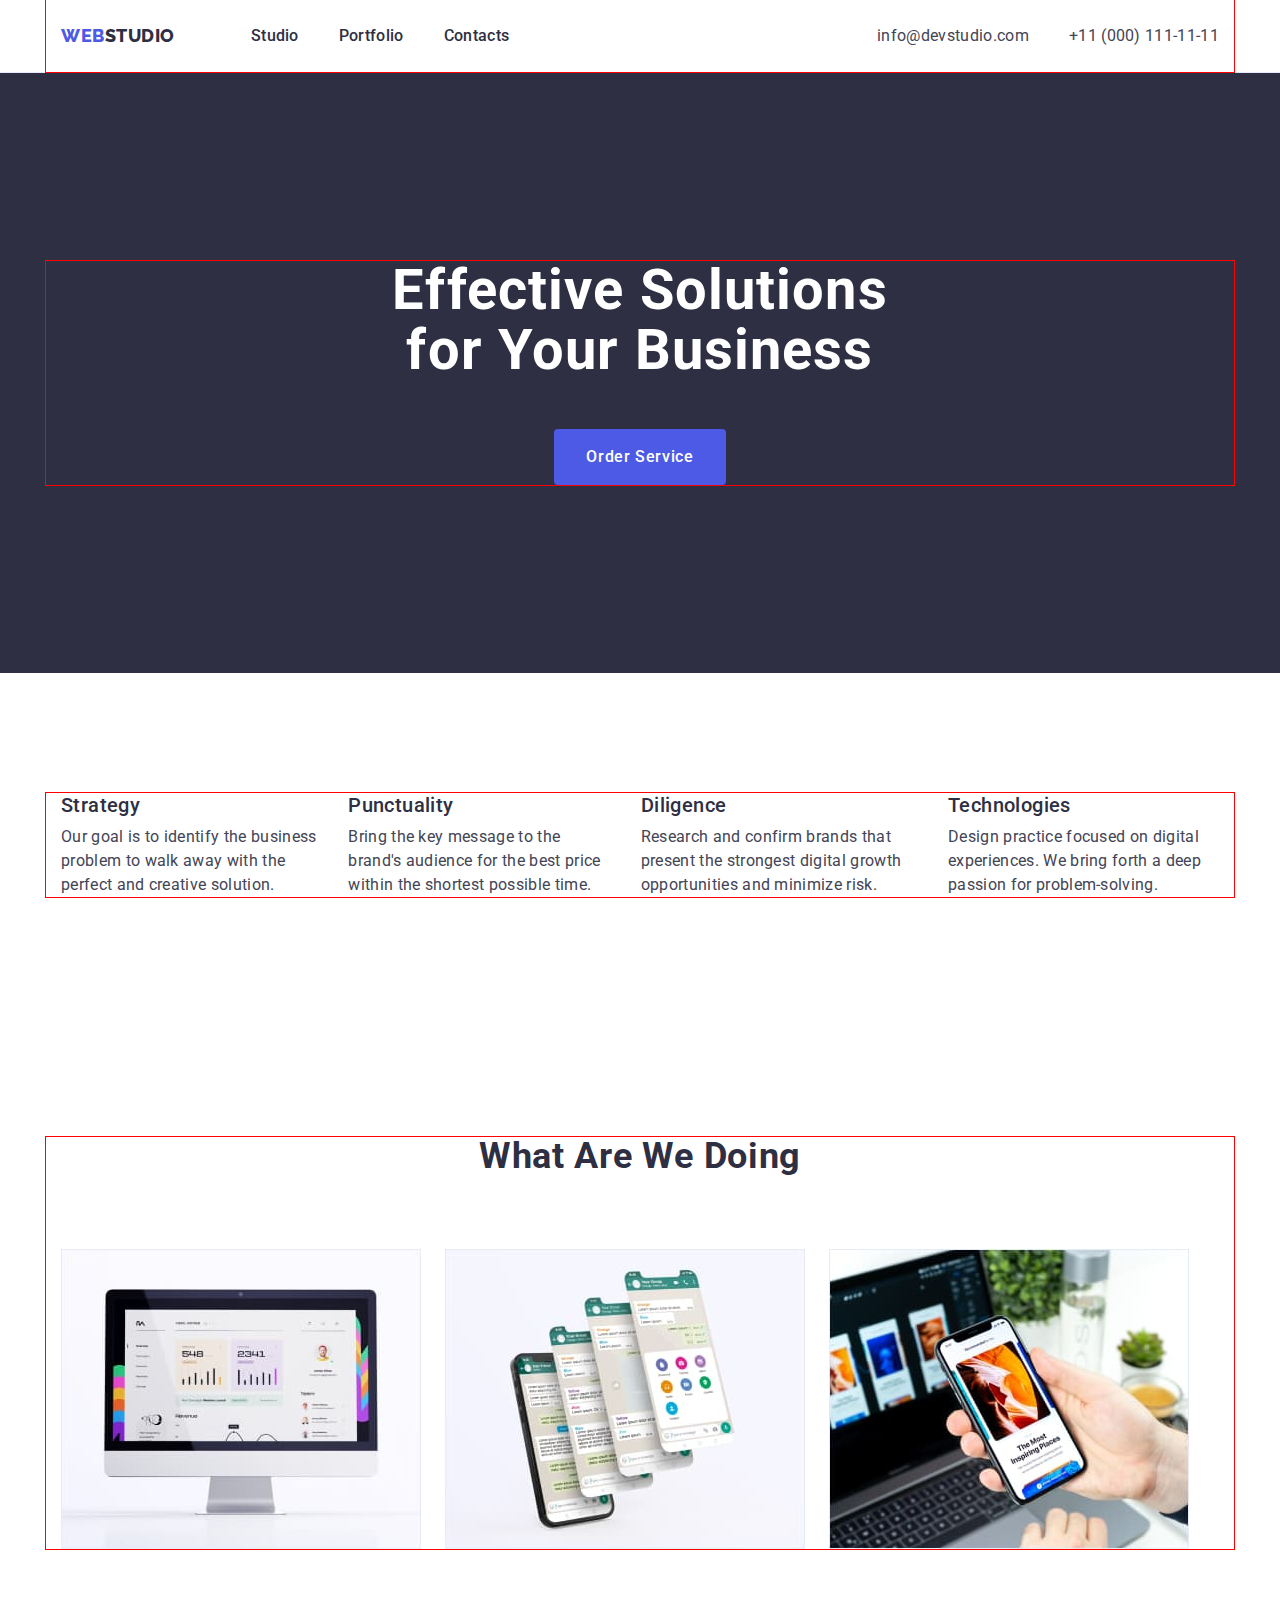
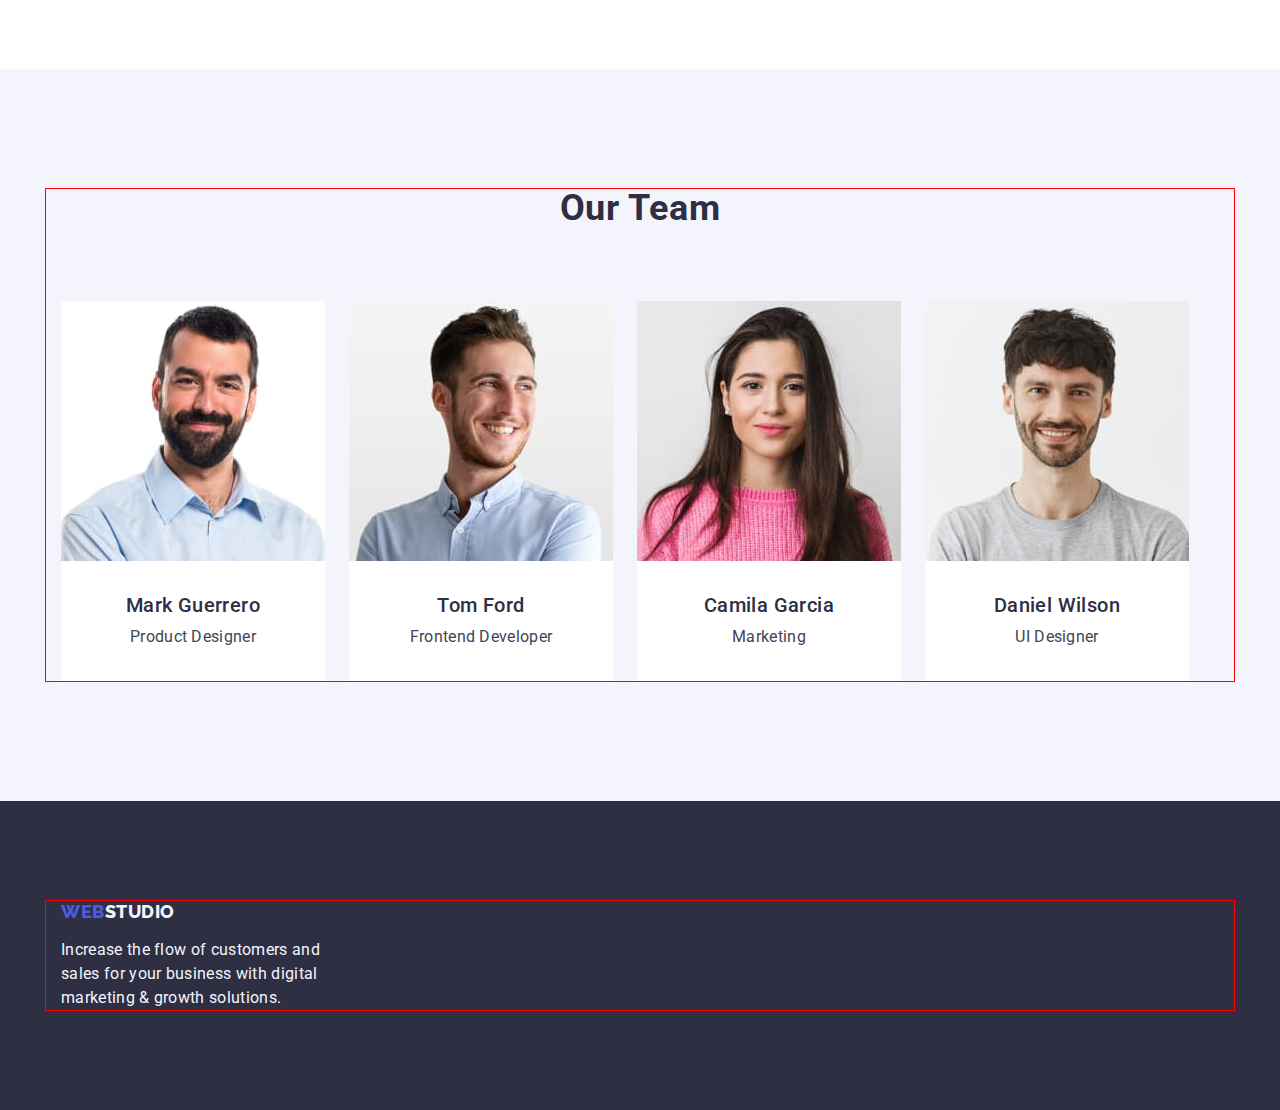
==== index.html @ 336599a5 "Initial commit" ====
<!DOCTYPE html>
<html lang="en">
  <head>
    <meta charset="UTF-8" />
    <meta http-equiv="X-UA-Compatible" content="IE=edge" />
    <meta name="viewport" content="width=device-width, initial-scale=1.0" />
    <title>Studio</title>
    <link rel="preconnect" href="https://fonts.googleapis.com" />
    <link rel="preconnect" href="https://fonts.gstatic.com" crossorigin />
    <link
      href="https://fonts.googleapis.com/css2?family=Raleway:wght@800&family=Roboto:wght@400;500;700;900&display=swap"
      rel="stylesheet"
    />
    <link
      rel="stylesheet"
      href="https://cdnjs.cloudflare.com/ajax/libs/modern-normalize/1.1.0/modern-normalize.min.css"
      integrity="sha512-wpPYUAdjBVSE4KJnH1VR1HeZfpl1ub8YT/NKx4PuQ5NmX2tKuGu6U/JRp5y+Y8XG2tV+wKQpNHVUX03MfMFn9Q=="
      crossorigin="anonymous"
      referrerpolicy="no-referrer"
    />
    <link rel="stylesheet" href="./css/style.css" />
  </head>
  <body>
    <header class="page-header">
      <div class="container nav-box">
        <nav class="nav">
          <a href="./index.html" class="logo link"
            >Web<span class="logo-header">Studio</span></a
          >
          <ul class="site-nav list">
            <li class="nav-item">
              <a href="./index.html" class="nav-link link">Studio</a>
            </li>
            <li class="nav-item">
              <a href="./portfolio.html" class="nav-link link">Portfolio</a>
            </li>
            <li class="nav-item">
              <a href="" class="nav-link link">Contacts</a>
            </li>
          </ul>
        </nav>

        <address class="nav-address">
          <ul class="address-list list">
            <li class="address-item">
              <a href="mailto:info@devstudio.com" class="address-link link"
                >info@devstudio.com</a
              >
            </li>
            <li class="address-item">
              <a href="tel:+110001111111" class="address-link link"
                >+11 (000) 111-11-11</a
              >
            </li>
          </ul>
        </address>
      </div>
    </header>

    <main>
      <!--Hero-->
      <section class="hero">
        <div class="container">
          <h1 class="hero-title">Effective Solutions for Your Business</h1>
          <button class="button button-hero" type="button">
            Order Service
          </button>
        </div>
      </section>

      <!--Features-->
      <section class="section page-feature">
        <div class="container">
          <h2 class="section-title visually-hidden">Features</h2>
          <ul class="feature-list list">
            <li class="feature-item">
              <h3 class="feature-title">Strategy</h3>
              <p class="feature-text">
                Our goal is to identify the business problem to walk away with
                the perfect and creative solution.
              </p>
            </li>
            <li class="feature-item">
              <h3 class="feature-title">Punctuality</h3>
              <p class="feature-text">
                Bring the key message to the brand's audience for the best price
                within the shortest possible time.
              </p>
            </li>
            <li class="feature-item">
              <h3 class="feature-title">Diligence</h3>
              <p class="feature-text">
                Research and confirm brands that present the strongest digital
                growth opportunities and minimize risk.
              </p>
            </li>
            <li class="feature-item">
              <h3 class="feature-title">Technologies</h3>
              <p class="feature-text">
                Design practice focused on digital experiences. We bring forth a
                deep passion for problem-solving.
              </p>
            </li>
          </ul>
        </div>
      </section>

      <!--What are we doing-->
      <section class="section page-example">
        <div class="container">
          <h2 class="section-title example-title">What are we doing</h2>
          <ul class="example-list list">
            <li class="example-item">
              <img
                src="./images/screen_monitor.jpg"
                alt="Screen_monitor"
                width="360"
              />
            </li>
            <li class="example-item">
              <img
                src="./images/highscreen_phone.jpg"
                alt="Highscreen_phone"
                width="360"
              />
            </li>
            <li class="example-item">
              <img
                src="./images/phone_and_laptop.jpg"
                alt="Phone_and_laptop"
                width="360"
              />
            </li>
          </ul>
        </div>
      </section>

      <!--Our Team-->
      <section class="section-team">
        <div class="container">
          <h2 class="section-title our-team">Our Team</h2>
          <ul class="team-list list">
            <li class="team-card">
              <img
                src="./images/mark_guerrero.jpg"
                alt="Mark Guerrero"
                width="264"
              />
              <div class="card-team-content">
                <h3 class="team-title">Mark Guerrero</h3>
                <p class="team-text">Product Designer</p>
              </div>
            </li>
            <li class="team-card">
              <img src="./images/tom_ford.jpg" alt="Tom Ford" width="264" />
              <div class="card-team-content">
                <h3 class="team-title">Tom Ford</h3>
                <p class="team-text">Frontend Developer</p>
              </div>
            </li>
            <li class="team-card">
              <img
                src="./images/camila_garcia.jpg"
                alt="Camila Garcia"
                width="264"
              />
              <div class="card-team-content">
                <h3 class="team-title">Camila Garcia</h3>
                <p class="team-text">Marketing</p>
              </div>
            </li>
            <li class="team-card">
              <img
                src="./images/daniel_wilson.jpg"
                alt="Daniel Wilson"
                width="264"
              />
              <div class="card-team-content">
                <h3 class="team-title">Daniel Wilson</h3>
                <p class="team-text">UI Designer</p>
              </div>
            </li>
          </ul>
        </div>
      </section>
    </main>

    <footer class="footer">
      <div class="container footer-box">
        <a href="./index.html" class="logo link"
          >Web<span class="logo-footer">Studio</span></a
        >
        <p class="text-footer">
          Increase the flow of customers and sales for your business with
          digital marketing & growth solutions.
        </p>
      </div>
    </footer>
  </body>
</html>
---- css/style.css ----
/*html {
  box-sizing: border-box;
}
*,
*::before,
*::after {
  box-sizing: inherit;
}*/

:root {
  --primary-text-color: #434455;
  --title-text-color: #2e2f42;
  --accent-color: #4d5ae5;
  --primary-bg-color: #e5e5e5;
  --pressed-state: #404bbf;
  --btn-bg-portfolio-color: #f4f4fd;
  --dark-bg: #2e2f42;
  --button-text-primary: #ffffff;
  --cloud-bg: #f4f4fd;
}

body {
  /*width: 1440px;*/
  background-color: var(--button-text-primary);
  color: var(--primary-text-color);
  font-family: "Roboto", sans-serif;
  /*font-size: 16px;
  line-height: 1.5;*/
  margin: 0;
}
.visually-hidden {
  position: absolute;
  width: 1px;
  height: 1px;
  margin: -1px;
  border: 0;
  padding: 0;
  white-space: nowrap;
  clip-path: inset(100%);
  clip: rect(0 0 0 0);
  overflow: hidden;
}
h1,
h2,
h3,
h4,
p {
  margin: 0;
}
.list {
  padding: 0;
  margin: 0;
  list-style: none;
}
.link {
  text-decoration: none;
  color: currentColor;
}
img {
  display: block;
  margin: 0;
}
.container {
  width: 1158px;
  margin-left: auto;
  margin-right: auto;
  padding-left: 15px;
  padding-right: 15px;
  outline: 1px solid red;
}

/*цвет основного текста
SLATE #434455*/
/*вторичный цвет  текста 
NAVY BLUE #2E2F42*/
/*цвет белый #FFFFFF*/
/* акцент и лого  #4D5AE5*/

.page-header {
  border-bottom: 1px solid #e7e9fc;
}
.nav-box {
  display: flex;
  align-items: center;
  justify-content: space-between;
}

.logo {
  color: var(--accent-color);
  font-family: "Raleway", sans-serif;
  font-weight: 800;
  font-size: 18px;
  line-height: 1.17;
  letter-spacing: 0.03em;
  text-transform: uppercase;
}

.logo-header {
  color: var(--title-text-color);
}
.logo-footer {
  color: var(--cloud-bg);
}

/*site nav*/
.nav {
  display: flex;
  align-items: center;
}
.site-nav {
  display: flex;
  padding: 0px;
  gap: 40px;
}
.nav > .logo {
  display: block;
  margin-right: 76px;
}
/*.nav-item:not(:last-child) {
  margin-right: 40px;
}*/
.nav-link {
  padding-top: 24px;
  padding-bottom: 24px;
  display: block;

  color: var(--title-text-color);
  font-weight: 500;
  font-size: 16px;
  line-height: 1.5;
  letter-spacing: 0.02em;
}

.nav-link:hover,
.nav-link:focus {
  color: var(--pressed-state);
}
.site-nav .link.current {
  color: var(--pressed-state);
}
/*address section*/
.address-list {
  display: flex;
  gap: 40px;
  /*margin-left: auto;*/
}
/*.address-item + .address-item {
  margin-left: 40px;
}*/
.nav-address {
  font-style: normal;
}
.address-link {
  font-size: 16px;
  line-height: 1.5;
  letter-spacing: 0.02em;
  color: var(--primary-text-color);
}
.address-link:hover,
.address-link:focus {
  color: var(--pressed-state);
}

/*Hero*/
.hero {
  padding-top: 188px;
  padding-bottom: 188px;
  text-align: center;
  background-color: var(--dark-bg);
}

.hero-title {
  max-width: 496px;
  margin-left: auto;
  margin-right: auto;
  margin-bottom: 48px;

  color: white;
  font-weight: 700;
  font-size: 56px;
  line-height: 1.07;
  letter-spacing: 0.02em;
}

/*Section*/
.section-title {
  color: var(--title-text-color);
  font-weight: 700;
  font-size: 36px;
  line-height: 1.11;
  text-align: center;
  letter-spacing: 0.02em;
  text-transform: capitalize;
}

/*Features*/
.page-feature {
  padding-top: 120px;
  padding-bottom: 120px;
}
.feature-list {
  display: flex;
  gap: 24px;
}
.feature-item:nth-child(n + 1) {
  width: calc((100%-72px) / 4);
}
.feature-item:last-child {
  margin-right: 0;
}
.feature-title {
  margin-bottom: 8px;

  color: var(--title-text-color);

  font-weight: 500;
  font-size: 20px;
  line-height: 1.2;
  letter-spacing: 0.02em;
}
.feature-text {
  font-weight: 400;
  font-size: 16px;
  line-height: 1.5;
  letter-spacing: 0.02em;
}

/*What are we doing*/
.page-example {
  padding-top: 120px;
  padding-bottom: 120px;
}
.example-list {
  display: flex;
}
.example-item {
  width: calc((100%-48px) / 3);
  margin-right: 24px;
}
.example-item:last-child {
  margin-right: 0;
}
.example-title {
  margin-bottom: 72px;
}

/*Our Team*/
.section-team {
  padding-top: 120px;
  padding-bottom: 120px;

  background-color: var(--cloud-bg);
}
.our-team {
  margin-bottom: 72px;
}
.team-list {
  display: flex;
}
.team-title {
  margin-bottom: 8px;

  font-weight: 500;
  font-size: 20px;
  line-height: 1.2;
  text-align: center;
  letter-spacing: 0.02em;
  color: var(--title-text-color);
}
.team-card {
  width: calc((100%-72px) / 4);
  margin-right: 24px;
  /*margin-bottom: 30px;*/
  background-color: var(--button-text-primary);
}
.team-card:nth-child(4n) {
  margin-right: 0;
}
/*.team-card:nth-last-child(-n + 4) {
  margin-bottom: 0;
}*/
.card-team-content {
  padding-top: 32px;
  padding-bottom: 32px;
  padding-left: 16px;
  padding-right: 16px;
  border-radius: 0px 0px 4px 4px;
}
.team-text {
  font-size: 16px;
  line-height: 1.5;
  text-align: center;
  letter-spacing: 0.02em;
}

/*button*/
.button {
  display: block;
  min-width: 169px;
  height: 56px;
  margin: auto;
  border-radius: 4px;
  padding: 16px 32px;
  border: none;

  font-family: inherit;
  font-size: 16px;
  line-height: 1.5;
  font-weight: 500;
  letter-spacing: 0.04em;
  cursor: pointer;
  color: var(--accent-color);
  text-align: center;
}

.button-hero {
  color: var(--button-text-primary);
  background-color: var(--accent-color);
}
.button-hero:hover,
.button-hero:focus {
  background-color: var(--pressed-state);
}

/*portfolio*/
.section-porfolio {
  padding-top: 96px;
  padding-bottom: 120px;
}
.btn {
  display: flex;
  margin-bottom: 72px;
  align-items: center;
  justify-content: center;
  gap: 24px;
}
.btn-filter {
  height: 48px;
  align-items: center;
  border: 1px solid #e7e9fc;
  border-radius: 4px;
  padding: 12px 24px;

  font-family: inherit;
  font-weight: 500;
  font-size: 16px;
  line-height: 1.5;
  letter-spacing: 0.04em;
  cursor: pointer;
  color: var(--accent-color);
  background-color: var(--cloud-bg);
}
.btn-filter:hover,
.btn-filter:focus {
  color: var(--button-text-primary);
  background-color: var(--pressed-state);
  border: 1px solid transparent;
}

/*Footer*/
.footer {
  padding-top: 100px;
  padding-bottom: 100px;

  background-color: #2e2f42;
}
.footer-box > .logo {
  display: inline-block;
  margin-bottom: 16px;
}
.text-footer {
  max-width: 264px;

  font-weight: 400;
  font-size: 16px;
  line-height: 1.5;
  letter-spacing: 0.02em;
  color: var(--cloud-bg);
}

/*Portfolio*/
.portfolio-list {
  display: flex;
  flex-wrap: wrap;
  column-gap: 24px;
  row-gap: 48px;
}
/*.project-card:not(:nth-child(3n)) {
  margin-right: 24px;
}
.project-card:not(:nth-last-child(-n + 3)) {
  margin-bottom: 48px;
}*/
.portfolio-link {
  background-color: var(--button-text-primary);
}

.card-content {
  padding: 32px 16px;
  border: 1px solid #e7e9fc;
  border-top: none;
}
.portfolio-title {
  margin-bottom: 8px;

  font-weight: 500;
  font-size: 20px;
  line-height: 1.2;
  letter-spacing: 0.02em;
  color: var(--title-text-color);
}
.portfolio-text {
  font-size: 16px;
  line-height: 1.5;
  letter-spacing: 0.02em;
  color: var(--primary-text-color);
}
.portfolio-link:hover,
.portfolio-link:focus {
  background-color: #434455;
}
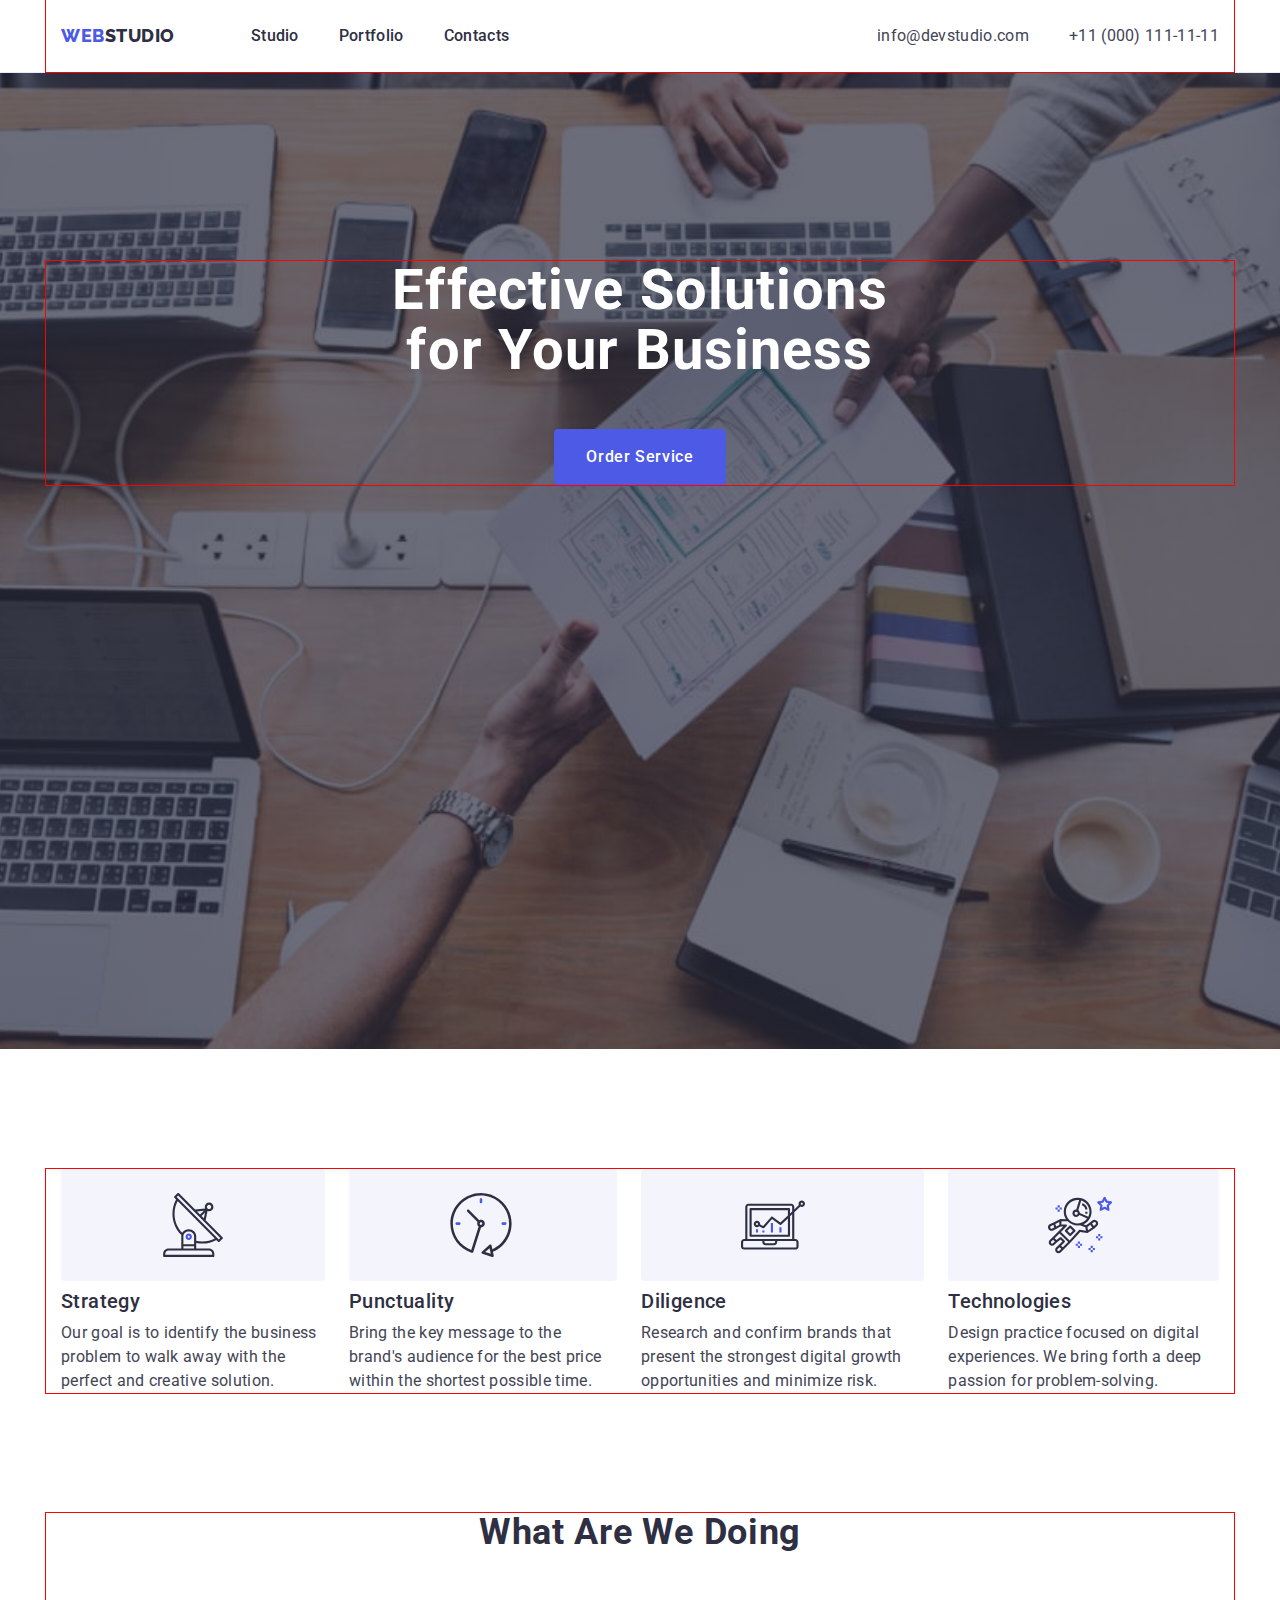
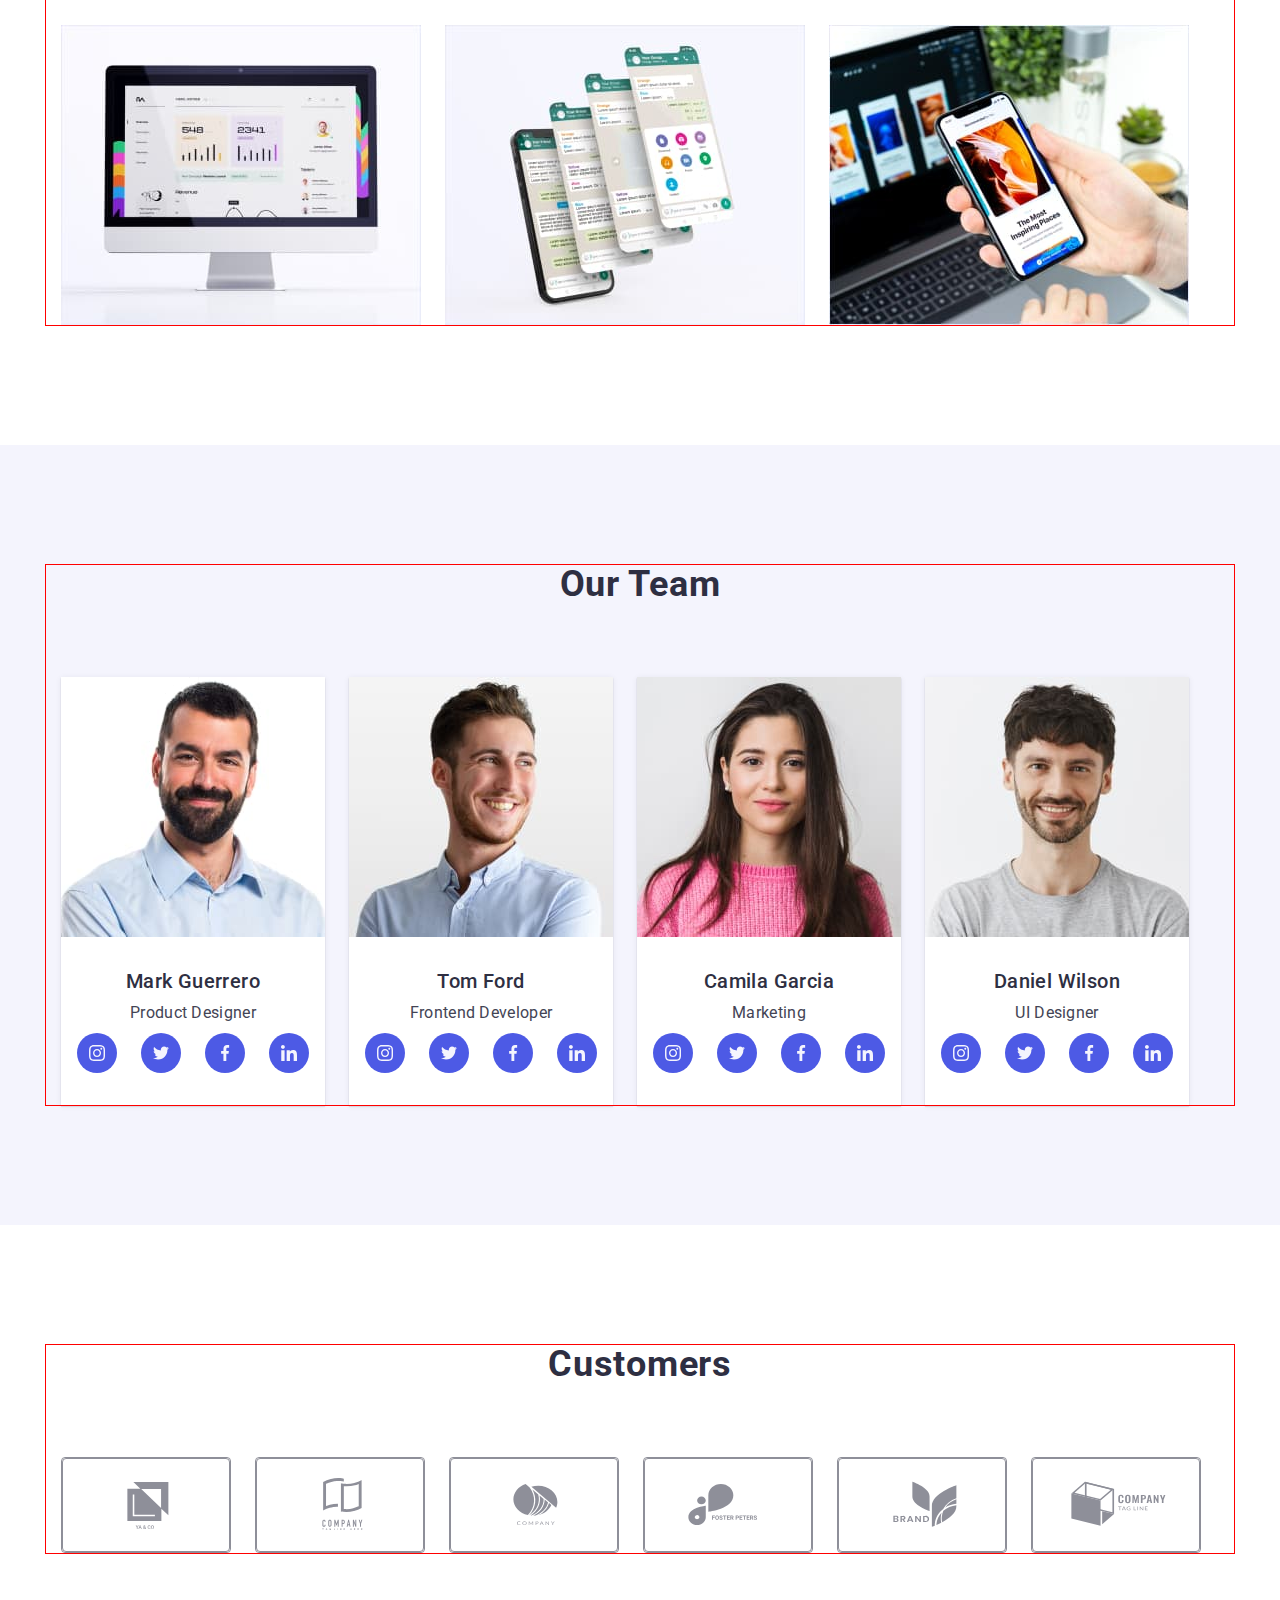
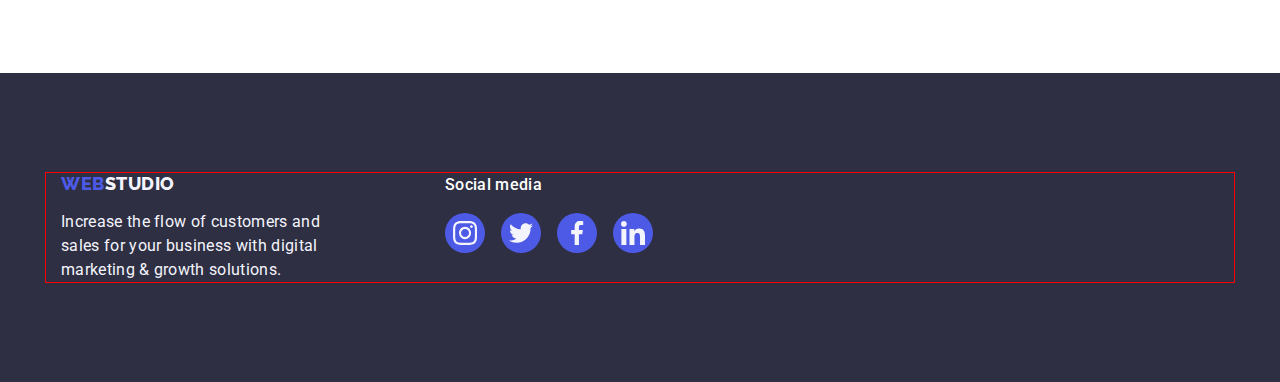
==== commit 832e94ff: "update" ====
--- a/index.html
+++ b/index.html
@@ -74,6 +74,11 @@
           <h2 class="section-title visually-hidden">Features</h2>
           <ul class="feature-list list">
             <li class="feature-item">
+              <div class="conteiner-feature-icon">
+                <svg class="feature-icon" width="64" height="64">
+                  <use href="./images/icons.svg#antenna"></use>
+                </svg>
+              </div>
               <h3 class="feature-title">Strategy</h3>
               <p class="feature-text">
                 Our goal is to identify the business problem to walk away with
@@ -81,6 +86,11 @@
               </p>
             </li>
             <li class="feature-item">
+              <div class="conteiner-feature-icon">
+                <svg class="feature-icon" width="64" height="64">
+                  <use href="./images/icons.svg#clock"></use>
+                </svg>
+              </div>
               <h3 class="feature-title">Punctuality</h3>
               <p class="feature-text">
                 Bring the key message to the brand's audience for the best price
@@ -88,6 +98,11 @@
               </p>
             </li>
             <li class="feature-item">
+              <div class="conteiner-feature-icon">
+                <svg class="feature-icon" width="64" height="64">
+                  <use href="./images/icons.svg#diagram"></use>
+                </svg>
+              </div>
               <h3 class="feature-title">Diligence</h3>
               <p class="feature-text">
                 Research and confirm brands that present the strongest digital
@@ -95,6 +110,11 @@
               </p>
             </li>
             <li class="feature-item">
+              <div class="conteiner-feature-icon">
+                <svg class="feature-icon" width="64" height="64">
+                  <use href="./images/icons.svg#astronaut"></use>
+                </svg>
+              </div>
               <h3 class="feature-title">Technologies</h3>
               <p class="feature-text">
                 Design practice focused on digital experiences. We bring forth a
@@ -149,6 +169,36 @@
               <div class="card-team-content">
                 <h3 class="team-title">Mark Guerrero</h3>
                 <p class="team-text">Product Designer</p>
+                <ul class="team-icon-list">
+                  <li class="social-item list">
+                    <a href="" class="social-link team-social-link link">
+                      <svg class="social-icon" width="16" height="16">
+                        <use href="./images/icons.svg#instagram"></use>
+                      </svg>
+                    </a>
+                  </li>
+                  <li class="social-item list">
+                    <a href="" class="social-link team-social-link link">
+                      <svg class="social-icon" width="16" height="16">
+                        <use href="./images/icons.svg#twitter"></use>
+                      </svg>
+                    </a>
+                  </li>
+                  <li class="social-item list">
+                    <a href="" class="social-link team-social-link link">
+                      <svg class="social-icon" width="16" height="16">
+                        <use href="./images/icons.svg#facebook"></use>
+                      </svg>
+                    </a>
+                  </li>
+                  <li class="social-item list">
+                    <a href="" class="social-link team-social-link link">
+                      <svg class="social-icon" width="16" height="16">
+                        <use href="./images/icons.svg#linkedin"></use>
+                      </svg>
+                    </a>
+                  </li>
+                </ul>
               </div>
             </li>
             <li class="team-card">
@@ -156,6 +206,36 @@
               <div class="card-team-content">
                 <h3 class="team-title">Tom Ford</h3>
                 <p class="team-text">Frontend Developer</p>
+                <ul class="team-icon-list">
+                  <li class="social-item list">
+                    <a href="" class="social-link team-social-link link">
+                      <svg class="social-icon" width="16" height="16">
+                        <use href="./images/icons.svg#instagram"></use>
+                      </svg>
+                    </a>
+                  </li>
+                  <li class="social-item list">
+                    <a href="" class="social-link team-social-link link">
+                      <svg class="social-icon" width="16" height="16">
+                        <use href="./images/icons.svg#twitter"></use>
+                      </svg>
+                    </a>
+                  </li>
+                  <li class="social-item list">
+                    <a href="" class="social-link team-social-link link">
+                      <svg class="social-icon" width="16" height="16">
+                        <use href="./images/icons.svg#facebook"></use>
+                      </svg>
+                    </a>
+                  </li>
+                  <li class="social-item list">
+                    <a href="" class="social-link team-social-link link">
+                      <svg class="social-icon" width="16" height="16">
+                        <use href="./images/icons.svg#linkedin"></use>
+                      </svg>
+                    </a>
+                  </li>
+                </ul>
               </div>
             </li>
             <li class="team-card">
@@ -167,6 +247,36 @@
               <div class="card-team-content">
                 <h3 class="team-title">Camila Garcia</h3>
                 <p class="team-text">Marketing</p>
+                <ul class="team-icon-list">
+                  <li class="social-item list">
+                    <a href="" class="social-link team-social-link link">
+                      <svg class="social-icon" width="16" height="16">
+                        <use href="./images/icons.svg#instagram"></use>
+                      </svg>
+                    </a>
+                  </li>
+                  <li class="social-item list">
+                    <a href="" class="social-link team-social-link link">
+                      <svg class="social-icon" width="16" height="16">
+                        <use href="./images/icons.svg#twitter"></use>
+                      </svg>
+                    </a>
+                  </li>
+                  <li class="social-item list">
+                    <a href="" class="social-link team-social-link link">
+                      <svg class="social-icon" width="16" height="16">
+                        <use href="./images/icons.svg#facebook"></use>
+                      </svg>
+                    </a>
+                  </li>
+                  <li class="social-item list">
+                    <a href="" class="social-link team-social-link link">
+                      <svg class="social-icon" width="16" height="16">
+                        <use href="./images/icons.svg#linkedin"></use>
+                      </svg>
+                    </a>
+                  </li>
+                </ul>
               </div>
             </li>
             <li class="team-card">
@@ -178,22 +288,140 @@
               <div class="card-team-content">
                 <h3 class="team-title">Daniel Wilson</h3>
                 <p class="team-text">UI Designer</p>
-              </div>
+                <ul class="team-icon-list">
+                  <li class="social-item list">
+                    <a href="" class="social-link team-social-link link">
+                      <svg class="social-icon" width="16" height="16">
+                        <use href="./images/icons.svg#instagram"></use>
+                      </svg>
+                    </a>
+                  </li>
+                  <li class="social-item list">
+                    <a href="" class="social-link team-social-link link">
+                      <svg class="social-icon" width="16" height="16">
+                        <use href="./images/icons.svg#twitter"></use>
+                      </svg>
+                    </a>
+                  </li>
+                  <li class="social-item list">
+                    <a href="" class="social-link team-social-link link">
+                      <svg class="social-icon" width="16" height="16">
+                        <use href="./images/icons.svg#facebook"></use>
+                      </svg>
+                    </a>
+                  </li>
+                  <li class="social-item list">
+                    <a href="" class="social-link team-social-link link">
+                      <svg class="social-icon" width="16" height="16">
+                        <use href="./images/icons.svg#linkedin"></use>
+                      </svg>
+                    </a>
+                  </li>
+                </ul>
+              </div>
+            </li>
+          </ul>
+        </div>
+      </section>
+
+      <!--Customers-->
+      <section class="page-customers">
+        <div class="container">
+          <h2 class="section-title customers-title">Customers</h2>
+          <ul class="client-list list">
+            <li class="client-item">
+              <a href="" class="client-link">
+                <svg class="client" width="104" height="56">
+                  <use href="./images/icons.svg#Logo1"></use>
+                </svg>
+              </a>
+            </li>
+            <li class="client-item">
+              <a href="" class="client-link">
+                <svg class="client" width="104" height="56">
+                  <use href="./images/icons.svg#Logo2"></use>
+                </svg>
+              </a>
+            </li>
+            <li class="client-item">
+              <a href="" class="client-link">
+                <svg class="client" width="104" height="56">
+                  <use href="./images/icons.svg#Logo3"></use>
+                </svg>
+              </a>
+            </li>
+            <li class="client-item">
+              <a href="" class="client-link">
+                <svg class="client" width="104" height="56">
+                  <use href="./images/icons.svg#Logo4"></use>
+                </svg>
+              </a>
+            </li>
+            <li class="client-item">
+              <a href="" class="client-link">
+                <svg class="client" width="104" height="56">
+                  <use href="./images/icons.svg#Logo5"></use>
+                </svg>
+              </a>
+            </li>
+            <li class="client-item">
+              <a href="" class="client-link">
+                <svg class="client" width="104" height="56">
+                  <use href="./images/icons.svg#Logo6"></use>
+                </svg>
+              </a>
             </li>
           </ul>
         </div>
       </section>
     </main>
 
+    <!--Footer-->
     <footer class="footer">
       <div class="container footer-box">
-        <a href="./index.html" class="logo link"
-          >Web<span class="logo-footer">Studio</span></a
-        >
-        <p class="text-footer">
-          Increase the flow of customers and sales for your business with
-          digital marketing & growth solutions.
-        </p>
+        <div class="logo-box">
+          <a href="./index.html" class="logo link"
+            >Web<span class="logo-footer">Studio</span></a
+          >
+          <p class="text-footer">
+            Increase the flow of customers and sales for your business with
+            digital marketing & growth solutions.
+          </p>
+        </div>
+
+        <div class="social-media">
+          <p class="text-social">Social media</p>
+          <ul class="social-icon-list">
+            <li class="social-item list">
+              <a href="" class="social-link footet-social-link link">
+                <svg class="social-icon" width="24" height="24">
+                  <use href="./images/icons.svg#instagram"></use>
+                </svg>
+              </a>
+            </li>
+            <li class="social-item list">
+              <a href="" class="social-link footet-social-link link">
+                <svg class="social-icon" width="24" height="24">
+                  <use href="./images/icons.svg#twitter"></use>
+                </svg>
+              </a>
+            </li>
+            <li class="social-item list">
+              <a href="" class="social-link footet-social-link link">
+                <svg class="social-icon" width="24" height="24">
+                  <use href="./images/icons.svg#facebook"></use>
+                </svg>
+              </a>
+            </li>
+            <li class="social-item list">
+              <a href="" class="social-link footet-social-link link">
+                <svg class="social-icon" width="24" height="24">
+                  <use href="./images/icons.svg#linkedin"></use>
+                </svg>
+              </a>
+            </li>
+          </ul>
+        </div>
       </div>
     </footer>
   </body>
--- a/css/style.css
+++ b/css/style.css
@@ -163,12 +163,24 @@
 
 /*Hero*/
 .hero {
+  max-width: 1440px;
+  height: 600px;
+  margin-left: auto;
+  margin-right: auto;
   padding-top: 188px;
   padding-bottom: 188px;
   text-align: center;
   background-color: var(--dark-bg);
-}
-
+  background-image: linear-gradient(
+      rgba(46, 47, 66, 0.7),
+      rgba(46, 47, 66, 0.7)
+    ),
+    url(../images/people-office.jpg);
+  background-repeat: no-repeat;
+  background-position: center;
+  background-size: cover;
+}
+/*url(../images/people-office.jpg)*/
 .hero-title {
   max-width: 496px;
   margin-left: auto;
@@ -191,6 +203,7 @@
   text-align: center;
   letter-spacing: 0.02em;
   text-transform: capitalize;
+  margin-bottom: 72px;
 }
 
 /*Features*/
@@ -208,6 +221,17 @@
 .feature-item:last-child {
   margin-right: 0;
 }
+.conteiner-feature-icon {
+  display: flex;
+  padding: 24px 100px;
+  margin-bottom: 8px;
+  border-radius: 4px;
+  background-repeat: no-repeat;
+  background-position: center;
+  background-size: contain;
+  background-color: var(--cloud-bg);
+}
+
 .feature-title {
   margin-bottom: 8px;
 
@@ -227,7 +251,6 @@
 
 /*What are we doing*/
 .page-example {
-  padding-top: 120px;
   padding-bottom: 120px;
 }
 .example-list {
@@ -241,7 +264,7 @@
   margin-right: 0;
 }
 .example-title {
-  margin-bottom: 72px;
+  /* margin-bottom: 72px;*/
 }
 
 /*Our Team*/
@@ -252,7 +275,7 @@
   background-color: var(--cloud-bg);
 }
 .our-team {
-  margin-bottom: 72px;
+  /*margin-bottom: 72px;*/
 }
 .team-list {
   display: flex;
@@ -270,12 +293,14 @@
 .team-card {
   width: calc((100%-72px) / 4);
   margin-right: 24px;
-  /*margin-bottom: 30px;*/
   background-color: var(--button-text-primary);
+  box-shadow: 0px 1px 6px rgba(46, 47, 66, 0.08),
+    0px 1px 1px rgba(46, 47, 66, 0.16), 0px 2px 1px rgba(46, 47, 66, 0.08);
 }
 .team-card:nth-child(4n) {
   margin-right: 0;
 }
+
 /*.team-card:nth-last-child(-n + 4) {
   margin-bottom: 0;
 }*/
@@ -287,10 +312,62 @@
   border-radius: 0px 0px 4px 4px;
 }
 .team-text {
+  margin-bottom: 8px;
   font-size: 16px;
   line-height: 1.5;
   text-align: center;
   letter-spacing: 0.02em;
+}
+.team-icon-list {
+  display: flex;
+  padding: 0;
+  gap: 24px;
+}
+.social-link {
+  display: flex;
+  width: 40px;
+  height: 40px;
+  align-items: center;
+  justify-content: center;
+  background-color: var(--accent-color);
+  border-radius: 50%;
+}
+.social-icon {
+  fill: currentColor;
+}
+.team-social-link:hover,
+.team-social-link:focus {
+  background-color: var(--pressed-state);
+}
+
+/*Cuctomers*/
+.page-customers {
+  padding-top: 120px;
+  padding-bottom: 120px;
+}
+.client-list {
+  display: flex;
+  gap: 24px;
+}
+.client-item {
+  width: 168px;
+  border: 1px solid #8e8f99;
+  border-radius: 4px;
+}
+.client-link {
+  display: block;
+  padding: 16px 32px;
+  border: 1px solid #8e8f99;
+  border-radius: 4px;
+  color: #8e8f99;
+}
+.client {
+  fill: currentColor;
+}
+.client-link:hover,
+.client-link:focus {
+  border-color: var(--pressed-state);
+  color: var(--pressed-state);
 }
 
 /*button*/
@@ -364,18 +441,47 @@
 
   background-color: #2e2f42;
 }
-.footer-box > .logo {
+.footer-box {
+  display: flex;
+}
+.logo-box {
+  margin-right: 120px;
+}
+.logo-box > .logo {
   display: inline-block;
   margin-bottom: 16px;
 }
 .text-footer {
   max-width: 264px;
-
   font-weight: 400;
   font-size: 16px;
   line-height: 1.5;
   letter-spacing: 0.02em;
   color: var(--cloud-bg);
+}
+.social-media {
+  display: flex;
+  flex-direction: column;
+  justify-self: start;
+  min-width: 208px;
+}
+.text-social {
+  margin-bottom: 16px;
+  font-weight: 500;
+  font-size: 16px;
+  line-height: 1.5;
+  letter-spacing: 0.02em;
+  color: #ffffff;
+}
+.social-icon-list {
+  display: flex;
+  gap: 16px;
+  padding: 0;
+  margin: 0;
+}
+.footet-social-link:hover,
+.footet-social-link:focus {
+  background-color: #31d0aa;
 }
 
 /*Portfolio*/
@@ -394,7 +500,12 @@
 .portfolio-link {
   background-color: var(--button-text-primary);
 }
-
+.portfolio-link:hover,
+.portfolio-link:focus {
+  border: 1px solid #f4f4fd;
+  box-shadow: 0px 1px 6px rgba(46, 47, 66, 0.08),
+    0px 1px 1px rgba(46, 47, 66, 0.16), 0px 2px 1px rgba(46, 47, 66, 0.08);
+}
 .card-content {
   padding: 32px 16px;
   border: 1px solid #e7e9fc;
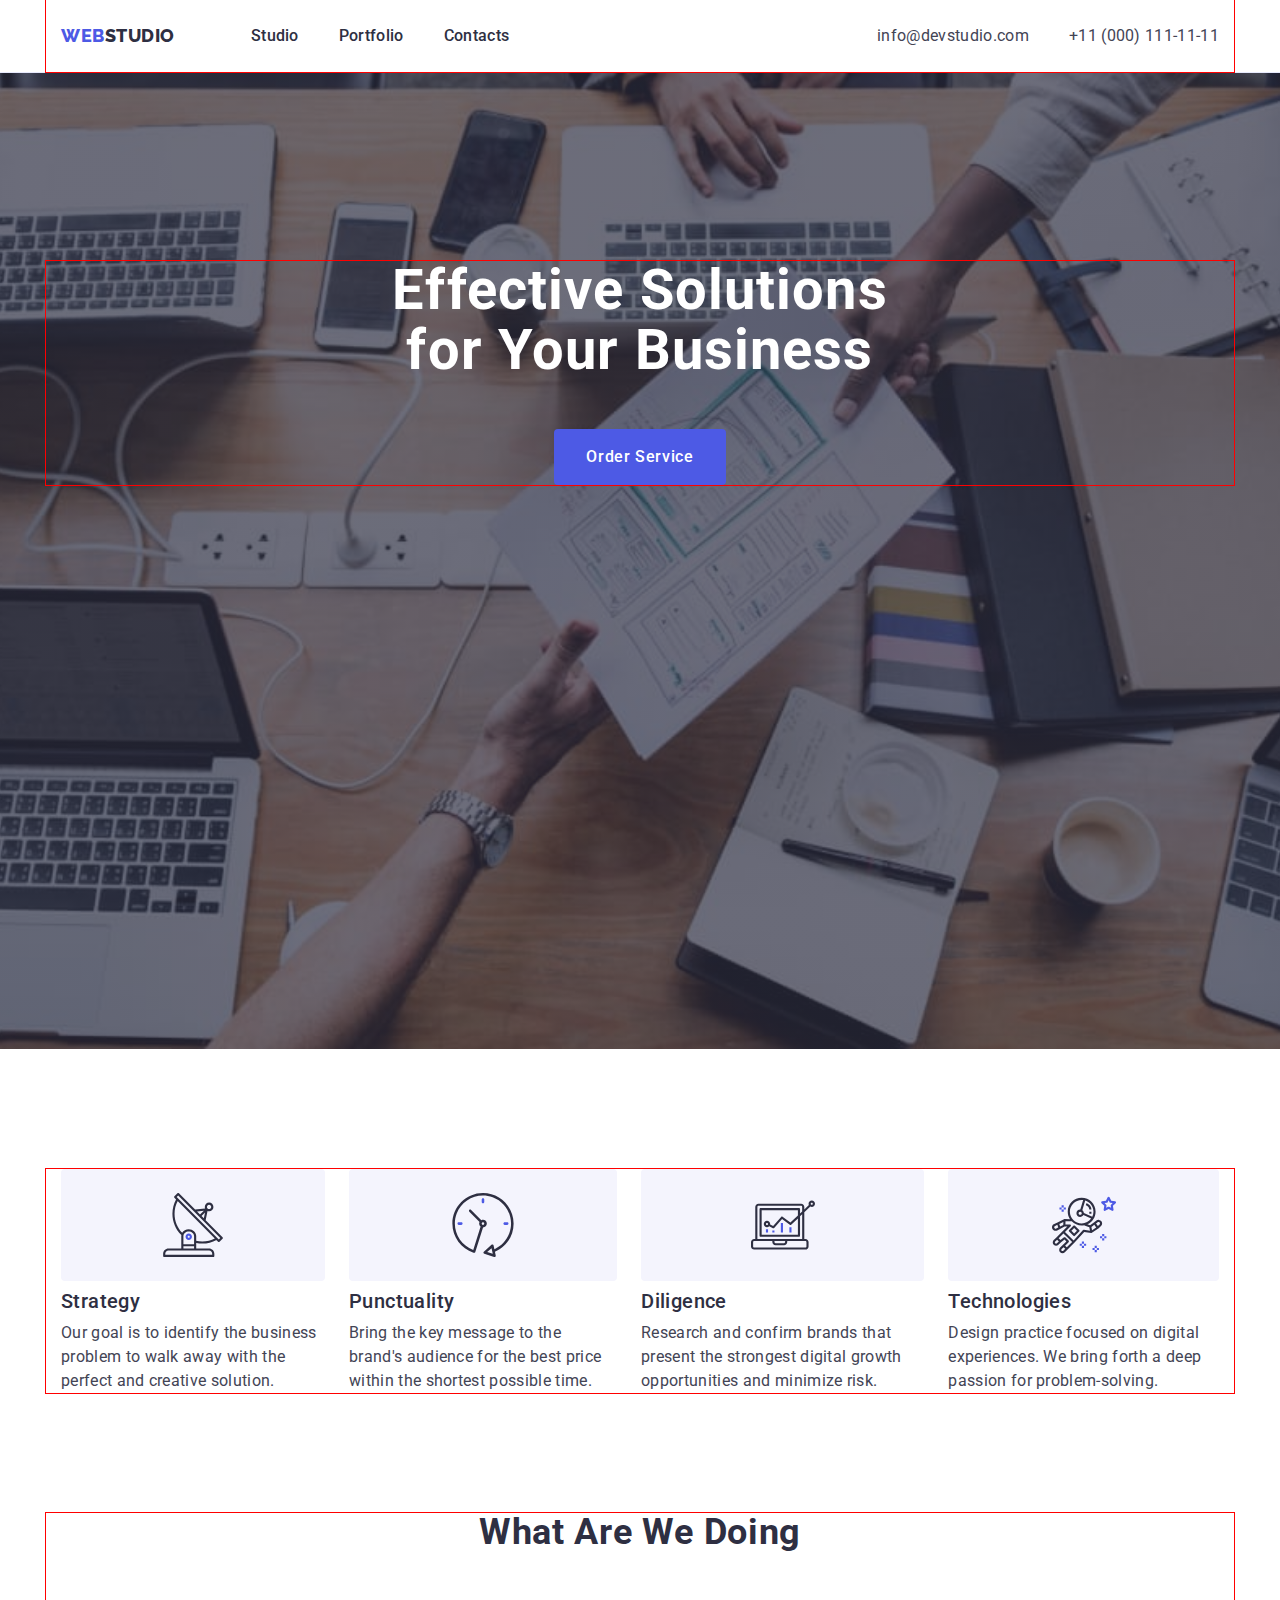
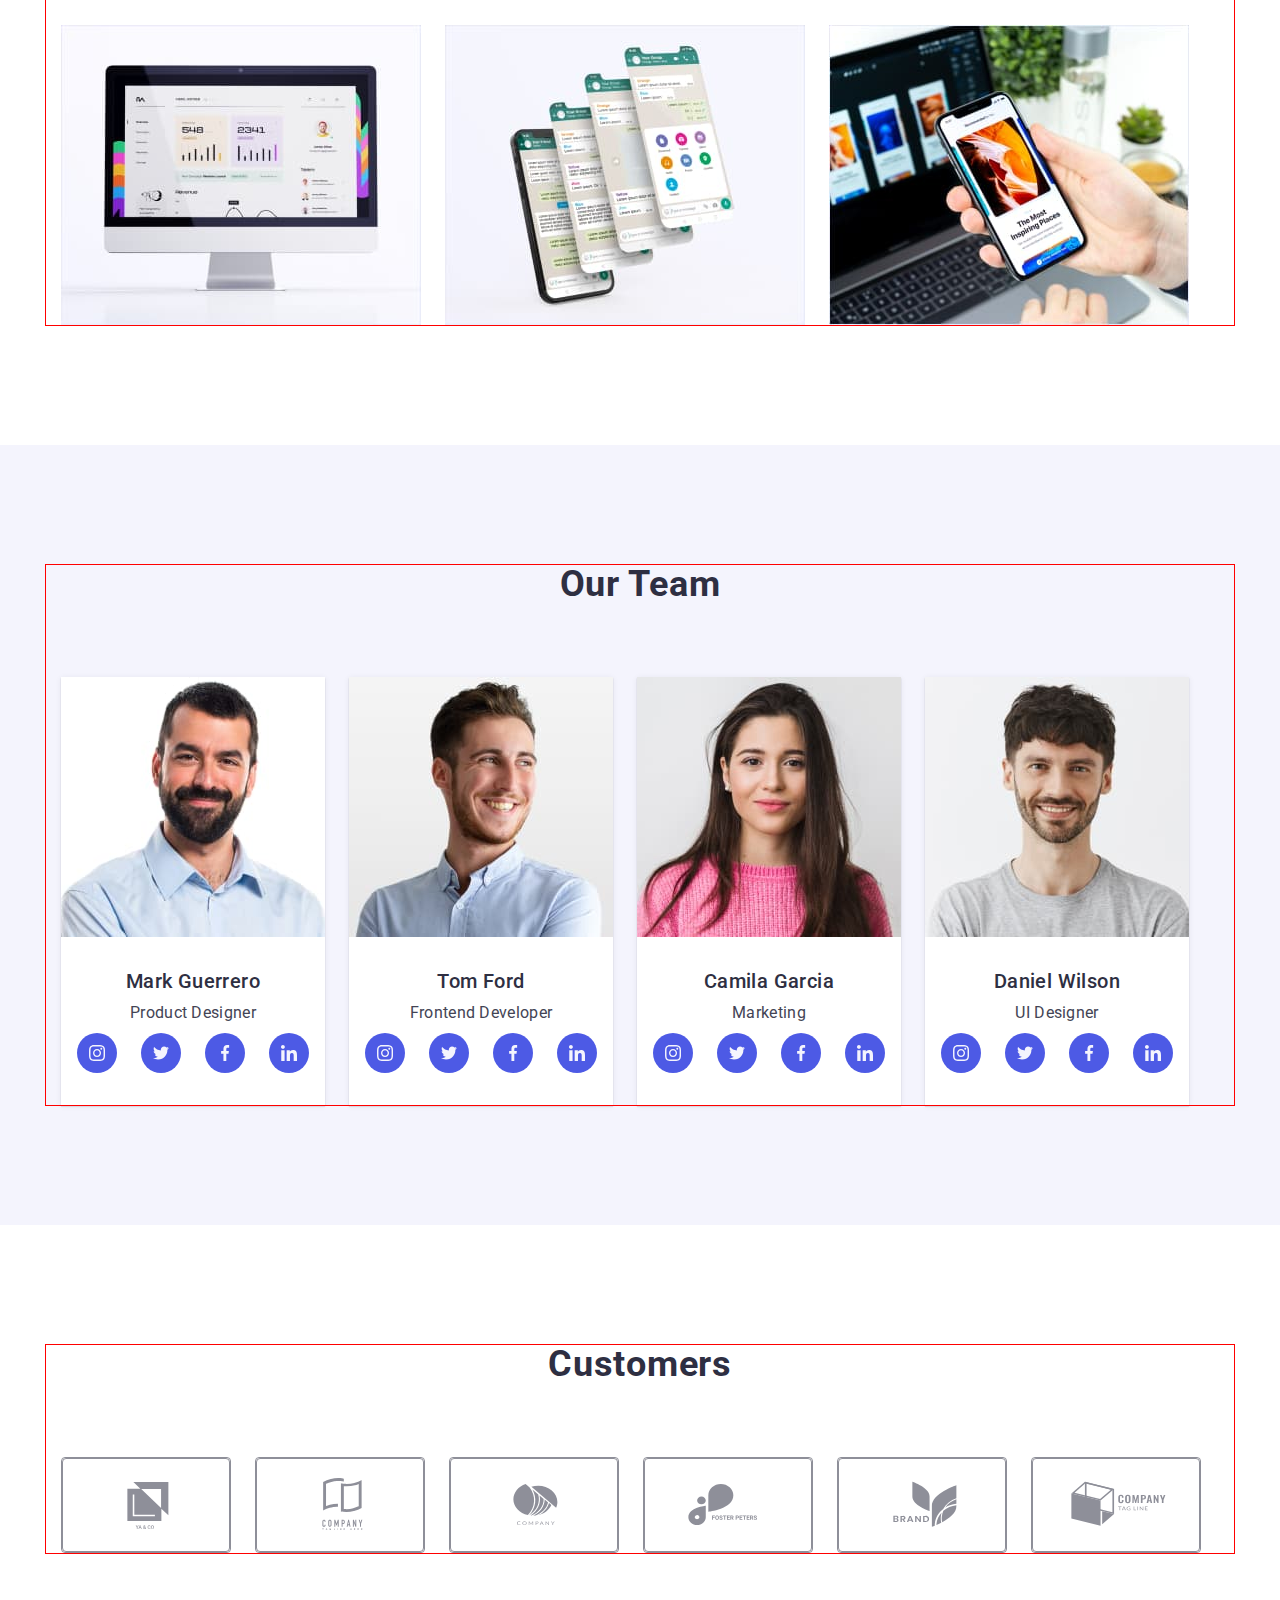
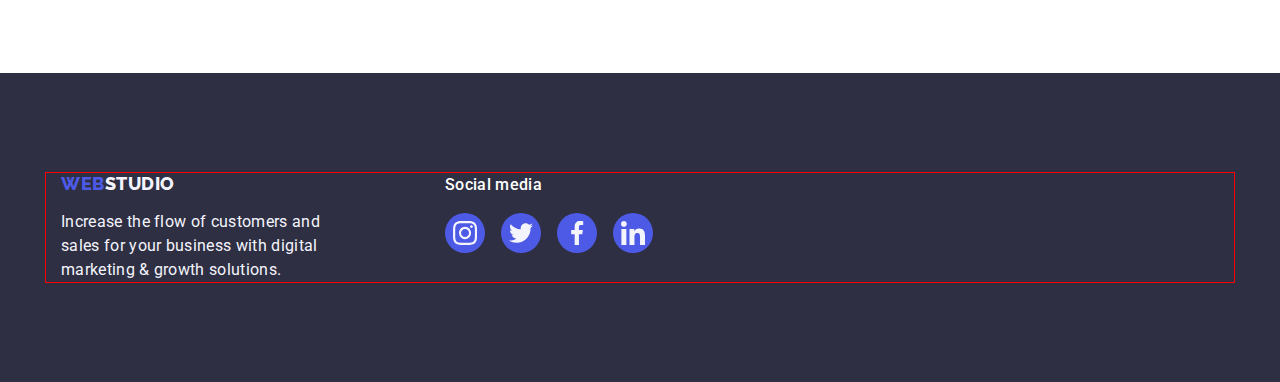
==== commit 68f5b5eb: "update" ====
--- a/index.html
+++ b/index.html
@@ -76,7 +76,7 @@
             <li class="feature-item">
               <div class="conteiner-feature-icon">
                 <svg class="feature-icon" width="64" height="64">
-                  <use href="./images/icons.svg#antenna"></use>
+                  <use href="./images/icon.svg#antenna"></use>
                 </svg>
               </div>
               <h3 class="feature-title">Strategy</h3>
@@ -88,7 +88,7 @@
             <li class="feature-item">
               <div class="conteiner-feature-icon">
                 <svg class="feature-icon" width="64" height="64">
-                  <use href="./images/icons.svg#clock"></use>
+                  <use href="./images/icon.svg#clock"></use>
                 </svg>
               </div>
               <h3 class="feature-title">Punctuality</h3>
@@ -100,7 +100,7 @@
             <li class="feature-item">
               <div class="conteiner-feature-icon">
                 <svg class="feature-icon" width="64" height="64">
-                  <use href="./images/icons.svg#diagram"></use>
+                  <use href="./images/icon.svg#diagram"></use>
                 </svg>
               </div>
               <h3 class="feature-title">Diligence</h3>
@@ -112,7 +112,7 @@
             <li class="feature-item">
               <div class="conteiner-feature-icon">
                 <svg class="feature-icon" width="64" height="64">
-                  <use href="./images/icons.svg#astronaut"></use>
+                  <use href="./images/icon.svg#astronaut"></use>
                 </svg>
               </div>
               <h3 class="feature-title">Technologies</h3>
@@ -173,28 +173,28 @@
                   <li class="social-item list">
                     <a href="" class="social-link team-social-link link">
                       <svg class="social-icon" width="16" height="16">
-                        <use href="./images/icons.svg#instagram"></use>
-                      </svg>
-                    </a>
-                  </li>
-                  <li class="social-item list">
-                    <a href="" class="social-link team-social-link link">
-                      <svg class="social-icon" width="16" height="16">
-                        <use href="./images/icons.svg#twitter"></use>
-                      </svg>
-                    </a>
-                  </li>
-                  <li class="social-item list">
-                    <a href="" class="social-link team-social-link link">
-                      <svg class="social-icon" width="16" height="16">
-                        <use href="./images/icons.svg#facebook"></use>
-                      </svg>
-                    </a>
-                  </li>
-                  <li class="social-item list">
-                    <a href="" class="social-link team-social-link link">
-                      <svg class="social-icon" width="16" height="16">
-                        <use href="./images/icons.svg#linkedin"></use>
+                        <use href="./images/icon.svg#instagram"></use>
+                      </svg>
+                    </a>
+                  </li>
+                  <li class="social-item list">
+                    <a href="" class="social-link team-social-link link">
+                      <svg class="social-icon" width="16" height="16">
+                        <use href="./images/icon.svg#twitter"></use>
+                      </svg>
+                    </a>
+                  </li>
+                  <li class="social-item list">
+                    <a href="" class="social-link team-social-link link">
+                      <svg class="social-icon" width="16" height="16">
+                        <use href="./images/icon.svg#facebook"></use>
+                      </svg>
+                    </a>
+                  </li>
+                  <li class="social-item list">
+                    <a href="" class="social-link team-social-link link">
+                      <svg class="social-icon" width="16" height="16">
+                        <use href="./images/icon.svg#linkedin"></use>
                       </svg>
                     </a>
                   </li>
@@ -210,28 +210,28 @@
                   <li class="social-item list">
                     <a href="" class="social-link team-social-link link">
                       <svg class="social-icon" width="16" height="16">
-                        <use href="./images/icons.svg#instagram"></use>
-                      </svg>
-                    </a>
-                  </li>
-                  <li class="social-item list">
-                    <a href="" class="social-link team-social-link link">
-                      <svg class="social-icon" width="16" height="16">
-                        <use href="./images/icons.svg#twitter"></use>
-                      </svg>
-                    </a>
-                  </li>
-                  <li class="social-item list">
-                    <a href="" class="social-link team-social-link link">
-                      <svg class="social-icon" width="16" height="16">
-                        <use href="./images/icons.svg#facebook"></use>
-                      </svg>
-                    </a>
-                  </li>
-                  <li class="social-item list">
-                    <a href="" class="social-link team-social-link link">
-                      <svg class="social-icon" width="16" height="16">
-                        <use href="./images/icons.svg#linkedin"></use>
+                        <use href="./images/icon.svg#instagram"></use>
+                      </svg>
+                    </a>
+                  </li>
+                  <li class="social-item list">
+                    <a href="" class="social-link team-social-link link">
+                      <svg class="social-icon" width="16" height="16">
+                        <use href="./images/icon.svg#twitter"></use>
+                      </svg>
+                    </a>
+                  </li>
+                  <li class="social-item list">
+                    <a href="" class="social-link team-social-link link">
+                      <svg class="social-icon" width="16" height="16">
+                        <use href="./images/icon.svg#facebook"></use>
+                      </svg>
+                    </a>
+                  </li>
+                  <li class="social-item list">
+                    <a href="" class="social-link team-social-link link">
+                      <svg class="social-icon" width="16" height="16">
+                        <use href="./images/icon.svg#linkedin"></use>
                       </svg>
                     </a>
                   </li>
@@ -251,28 +251,28 @@
                   <li class="social-item list">
                     <a href="" class="social-link team-social-link link">
                       <svg class="social-icon" width="16" height="16">
-                        <use href="./images/icons.svg#instagram"></use>
-                      </svg>
-                    </a>
-                  </li>
-                  <li class="social-item list">
-                    <a href="" class="social-link team-social-link link">
-                      <svg class="social-icon" width="16" height="16">
-                        <use href="./images/icons.svg#twitter"></use>
-                      </svg>
-                    </a>
-                  </li>
-                  <li class="social-item list">
-                    <a href="" class="social-link team-social-link link">
-                      <svg class="social-icon" width="16" height="16">
-                        <use href="./images/icons.svg#facebook"></use>
-                      </svg>
-                    </a>
-                  </li>
-                  <li class="social-item list">
-                    <a href="" class="social-link team-social-link link">
-                      <svg class="social-icon" width="16" height="16">
-                        <use href="./images/icons.svg#linkedin"></use>
+                        <use href="./images/icon.svg#instagram"></use>
+                      </svg>
+                    </a>
+                  </li>
+                  <li class="social-item list">
+                    <a href="" class="social-link team-social-link link">
+                      <svg class="social-icon" width="16" height="16">
+                        <use href="./images/icon.svg#twitter"></use>
+                      </svg>
+                    </a>
+                  </li>
+                  <li class="social-item list">
+                    <a href="" class="social-link team-social-link link">
+                      <svg class="social-icon" width="16" height="16">
+                        <use href="./images/icon.svg#facebook"></use>
+                      </svg>
+                    </a>
+                  </li>
+                  <li class="social-item list">
+                    <a href="" class="social-link team-social-link link">
+                      <svg class="social-icon" width="16" height="16">
+                        <use href="./images/icon.svg#linkedin"></use>
                       </svg>
                     </a>
                   </li>
@@ -292,28 +292,28 @@
                   <li class="social-item list">
                     <a href="" class="social-link team-social-link link">
                       <svg class="social-icon" width="16" height="16">
-                        <use href="./images/icons.svg#instagram"></use>
-                      </svg>
-                    </a>
-                  </li>
-                  <li class="social-item list">
-                    <a href="" class="social-link team-social-link link">
-                      <svg class="social-icon" width="16" height="16">
-                        <use href="./images/icons.svg#twitter"></use>
-                      </svg>
-                    </a>
-                  </li>
-                  <li class="social-item list">
-                    <a href="" class="social-link team-social-link link">
-                      <svg class="social-icon" width="16" height="16">
-                        <use href="./images/icons.svg#facebook"></use>
-                      </svg>
-                    </a>
-                  </li>
-                  <li class="social-item list">
-                    <a href="" class="social-link team-social-link link">
-                      <svg class="social-icon" width="16" height="16">
-                        <use href="./images/icons.svg#linkedin"></use>
+                        <use href="./images/icon.svg#instagram"></use>
+                      </svg>
+                    </a>
+                  </li>
+                  <li class="social-item list">
+                    <a href="" class="social-link team-social-link link">
+                      <svg class="social-icon" width="16" height="16">
+                        <use href="./images/icon.svg#twitter"></use>
+                      </svg>
+                    </a>
+                  </li>
+                  <li class="social-item list">
+                    <a href="" class="social-link team-social-link link">
+                      <svg class="social-icon" width="16" height="16">
+                        <use href="./images/icon.svg#facebook"></use>
+                      </svg>
+                    </a>
+                  </li>
+                  <li class="social-item list">
+                    <a href="" class="social-link team-social-link link">
+                      <svg class="social-icon" width="16" height="16">
+                        <use href="./images/icon.svg#linkedin"></use>
                       </svg>
                     </a>
                   </li>
@@ -332,42 +332,42 @@
             <li class="client-item">
               <a href="" class="client-link">
                 <svg class="client" width="104" height="56">
-                  <use href="./images/icons.svg#Logo1"></use>
-                </svg>
-              </a>
-            </li>
-            <li class="client-item">
-              <a href="" class="client-link">
-                <svg class="client" width="104" height="56">
-                  <use href="./images/icons.svg#Logo2"></use>
-                </svg>
-              </a>
-            </li>
-            <li class="client-item">
-              <a href="" class="client-link">
-                <svg class="client" width="104" height="56">
-                  <use href="./images/icons.svg#Logo3"></use>
-                </svg>
-              </a>
-            </li>
-            <li class="client-item">
-              <a href="" class="client-link">
-                <svg class="client" width="104" height="56">
-                  <use href="./images/icons.svg#Logo4"></use>
-                </svg>
-              </a>
-            </li>
-            <li class="client-item">
-              <a href="" class="client-link">
-                <svg class="client" width="104" height="56">
-                  <use href="./images/icons.svg#Logo5"></use>
-                </svg>
-              </a>
-            </li>
-            <li class="client-item">
-              <a href="" class="client-link">
-                <svg class="client" width="104" height="56">
-                  <use href="./images/icons.svg#Logo6"></use>
+                  <use href="./images/icon.svg#Logo1"></use>
+                </svg>
+              </a>
+            </li>
+            <li class="client-item">
+              <a href="" class="client-link">
+                <svg class="client" width="104" height="56">
+                  <use href="./images/icon.svg#Logo2"></use>
+                </svg>
+              </a>
+            </li>
+            <li class="client-item">
+              <a href="" class="client-link">
+                <svg class="client" width="104" height="56">
+                  <use href="./images/icon.svg#Logo3"></use>
+                </svg>
+              </a>
+            </li>
+            <li class="client-item">
+              <a href="" class="client-link">
+                <svg class="client" width="104" height="56">
+                  <use href="./images/icon.svg#Logo4"></use>
+                </svg>
+              </a>
+            </li>
+            <li class="client-item">
+              <a href="" class="client-link">
+                <svg class="client" width="104" height="56">
+                  <use href="./images/icon.svg#Logo5"></use>
+                </svg>
+              </a>
+            </li>
+            <li class="client-item">
+              <a href="" class="client-link">
+                <svg class="client" width="104" height="56">
+                  <use href="./images/icon.svg#Logo6"></use>
                 </svg>
               </a>
             </li>
@@ -395,28 +395,28 @@
             <li class="social-item list">
               <a href="" class="social-link footet-social-link link">
                 <svg class="social-icon" width="24" height="24">
-                  <use href="./images/icons.svg#instagram"></use>
+                  <use href="./images/icon.svg#instagram"></use>
                 </svg>
               </a>
             </li>
             <li class="social-item list">
               <a href="" class="social-link footet-social-link link">
                 <svg class="social-icon" width="24" height="24">
-                  <use href="./images/icons.svg#twitter"></use>
+                  <use href="./images/icon.svg#twitter"></use>
                 </svg>
               </a>
             </li>
             <li class="social-item list">
               <a href="" class="social-link footet-social-link link">
                 <svg class="social-icon" width="24" height="24">
-                  <use href="./images/icons.svg#facebook"></use>
+                  <use href="./images/icon.svg#facebook"></use>
                 </svg>
               </a>
             </li>
             <li class="social-item list">
               <a href="" class="social-link footet-social-link link">
                 <svg class="social-icon" width="24" height="24">
-                  <use href="./images/icons.svg#linkedin"></use>
+                  <use href="./images/icon.svg#linkedin"></use>
                 </svg>
               </a>
             </li>
--- a/css/style.css
+++ b/css/style.css
@@ -78,6 +78,8 @@
 
 .page-header {
   border-bottom: 1px solid #e7e9fc;
+  box-shadow: 0px 2px 1px rgba(46, 47, 66, 0.08),
+    0px 1px 1px rgba(46, 47, 66, 0.16), 0px 1px 6px rgba(46, 47, 66, 0.08);
 }
 .nav-box {
   display: flex;
@@ -223,6 +225,8 @@
 }
 .conteiner-feature-icon {
   display: flex;
+  align-items: center;
+  justify-content: center;
   padding: 24px 100px;
   margin-bottom: 8px;
   border-radius: 4px;
